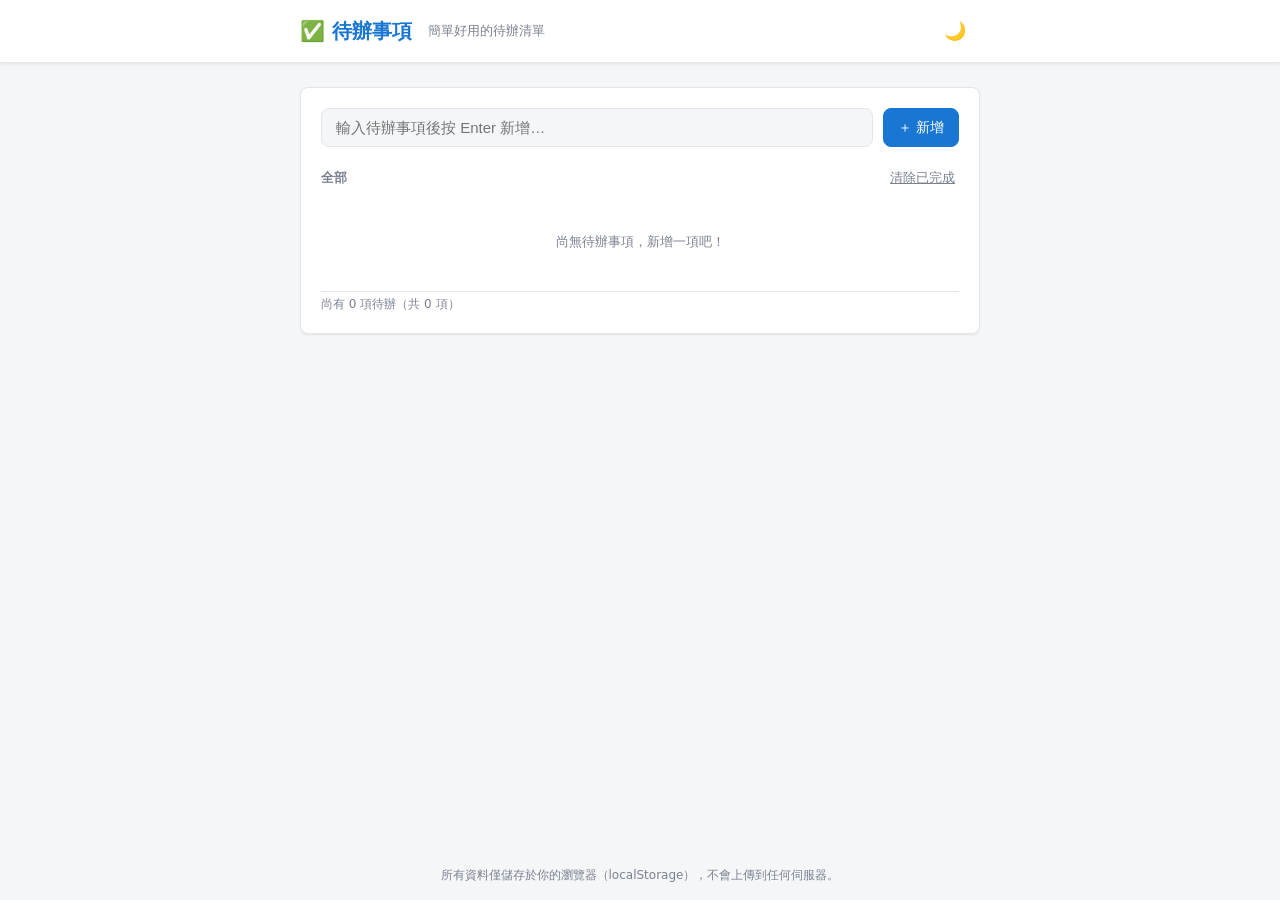
==== 待辦事項/index.html @ 34df11ca "新增待辦事項工具，並加入工具首頁 Co-Authored-By: Claude Sonnet 5 <noreply@anthropic.com> Claude-Session: https://cla" ====
<!DOCTYPE html>
<html lang="zh-Hant">
<head>
  <meta charset="UTF-8">
  <meta name="viewport" content="width=device-width, initial-scale=1.0">
  <title>待辦事項</title>
  <link rel="icon" href="data:image/svg+xml,<svg xmlns='http://www.w3.org/2000/svg' viewBox='0 0 100 100'><text y='.9em' font-size='90'>✅</text></svg>">
  <link rel="stylesheet" href="style.css">
</head>
<body>
  <header class="topbar">
    <div class="topbar-inner">
      <a class="logo" href="#">✅ 待辦事項</a>
      <span class="tagline">簡單好用的待辦清單</span>
      <button id="themeToggle" class="btn btn-ghost" title="切換深色模式">🌙</button>
    </div>
  </header>

  <main class="layout">
    <section class="panel">
      <form id="addForm" class="add-form">
        <input type="text" id="todoInput" class="todo-input" placeholder="輸入待辦事項後按 Enter 新增…" maxlength="200" autocomplete="off">
        <button type="submit" class="btn btn-primary">＋ 新增</button>
      </form>

      <div class="filters">
        <span class="filter-label">全部</span>
        <button id="clearCompletedBtn" class="btn btn-ghost-text">清除已完成</button>
      </div>

      <ul id="todoList" class="todo-list"></ul>

      <div class="panel-footer">
        <span id="itemsLeft">尚有 0 項待辦</span>
      </div>
    </section>
  </main>

  <footer class="footer">
    <p>所有資料僅儲存於你的瀏覽器（localStorage），不會上傳到任何伺服器。</p>
  </footer>

  <script src="script.js"></script>
</body>
</html>
---- 待辦事項/style.css ----
:root {
  --bg: #f5f6f8;
  --surface: #ffffff;
  --border: #e2e5ea;
  --text: #2b2f36;
  --text-muted: #7a8190;
  --primary: #1976d2;
  --primary-hover: #125ea3;
  --danger: #c62828;
  --danger-hover: #a51f1f;
  --active-item: #e3f2fd;
  --shadow: 0 1px 3px rgba(0, 0, 0, 0.08);
  --radius: 8px;
}

[data-theme="dark"] {
  --bg: #1c1f24;
  --surface: #262a31;
  --border: #3a3f48;
  --text: #e6e8eb;
  --text-muted: #9aa1ad;
  --primary: #4a9eff;
  --primary-hover: #6fb2ff;
  --active-item: #223247;
  --shadow: 0 1px 3px rgba(0, 0, 0, 0.4);
}

* {
  margin: 0;
  padding: 0;
  box-sizing: border-box;
}

html, body {
  height: 100%;
}

body {
  font-family: "PingFang TC", "Microsoft JhengHei", "Noto Sans TC", system-ui, sans-serif;
  background: var(--bg);
  color: var(--text);
  display: flex;
  flex-direction: column;
}

/* ── 頂部列 ─────────────────────────── */
.topbar {
  background: var(--surface);
  border-bottom: 1px solid var(--border);
  box-shadow: var(--shadow);
  position: sticky;
  top: 0;
  z-index: 10;
}

.topbar-inner {
  max-width: 720px;
  margin: 0 auto;
  padding: 12px 20px;
  display: flex;
  align-items: center;
  gap: 16px;
}

.logo {
  font-size: 20px;
  font-weight: 700;
  color: var(--primary);
  text-decoration: none;
  white-space: nowrap;
}

.tagline {
  color: var(--text-muted);
  font-size: 13px;
  flex: 1;
}

/* ── 版面 ─────────────────────────── */
.layout {
  flex: 1;
  max-width: 720px;
  width: 100%;
  margin: 24px auto;
  padding: 0 20px;
}

.panel {
  background: var(--surface);
  border: 1px solid var(--border);
  border-radius: var(--radius);
  box-shadow: var(--shadow);
  padding: 20px;
  display: flex;
  flex-direction: column;
  gap: 16px;
}

/* ── 新增表單 ─────────────────────────── */
.add-form {
  display: flex;
  gap: 10px;
}

.todo-input {
  flex: 1;
  padding: 10px 14px;
  font-size: 15px;
  border: 1px solid var(--border);
  border-radius: var(--radius);
  background: var(--bg);
  color: var(--text);
  outline: none;
}

.todo-input:focus {
  border-color: var(--primary);
}

/* ── 篩選列 ─────────────────────────── */
.filters {
  display: flex;
  align-items: center;
  justify-content: space-between;
  gap: 10px;
  flex-wrap: wrap;
}

.filter-label {
  font-size: 13px;
  font-weight: 600;
  color: var(--text-muted);
}

/* ── 待辦清單 ─────────────────────────── */
.todo-list {
  list-style: none;
  display: flex;
  flex-direction: column;
  min-height: 60px;
}

.todo-item {
  display: flex;
  align-items: center;
  gap: 12px;
  padding: 12px 4px;
  border-bottom: 1px solid var(--border);
}

.todo-item:last-child {
  border-bottom: none;
}

.todo-checkbox {
  width: 20px;
  height: 20px;
  flex-shrink: 0;
  accent-color: var(--primary);
  cursor: pointer;
}

.todo-text {
  flex: 1;
  font-size: 15px;
  word-break: break-word;
  outline: none;
}

.todo-item.completed .todo-text {
  color: var(--text-muted);
  text-decoration: line-through;
}

.todo-delete {
  flex-shrink: 0;
  width: 28px;
  height: 28px;
  border: none;
  background: transparent;
  color: var(--text-muted);
  font-size: 16px;
  border-radius: 50%;
  cursor: pointer;
  display: flex;
  align-items: center;
  justify-content: center;
  transition: background 0.15s, color 0.15s;
}

.todo-delete:hover {
  background: var(--danger);
  color: #fff;
}

.no-result {
  color: var(--text-muted);
  font-size: 13px;
  text-align: center;
  padding: 24px 0;
}

/* ── 面板頁尾 ─────────────────────────── */
.panel-footer {
  font-size: 12px;
  color: var(--text-muted);
  padding-top: 4px;
  border-top: 1px solid var(--border);
}

/* ── 按鈕 ─────────────────────────── */
.btn {
  padding: 8px 14px;
  border: 1px solid var(--border);
  border-radius: var(--radius);
  background: var(--surface);
  color: var(--text);
  font-size: 14px;
  cursor: pointer;
  transition: background 0.15s, border-color 0.15s;
  white-space: nowrap;
}

.btn:hover {
  background: var(--bg);
}

.btn-primary {
  background: var(--primary);
  border-color: var(--primary);
  color: #fff;
}

.btn-primary:hover {
  background: var(--primary-hover);
  border-color: var(--primary-hover);
}

.btn-ghost {
  border: none;
  background: transparent;
  font-size: 18px;
}

.btn-ghost-text {
  border: none;
  background: transparent;
  color: var(--text-muted);
  font-size: 13px;
  cursor: pointer;
  text-decoration: underline;
  padding: 6px 4px;
}

.btn-ghost-text:hover {
  color: var(--danger);
}

/* ── 頁尾 ─────────────────────────── */
.footer {
  text-align: center;
  padding: 16px;
  font-size: 12px;
  color: var(--text-muted);
}

/* ── 響應式 ─────────────────────────── */
@media (max-width: 600px) {
  .tagline {
    display: none;
  }

  .filters {
    flex-direction: column;
    align-items: stretch;
  }

  .filter-tabs {
    justify-content: center;
  }
}
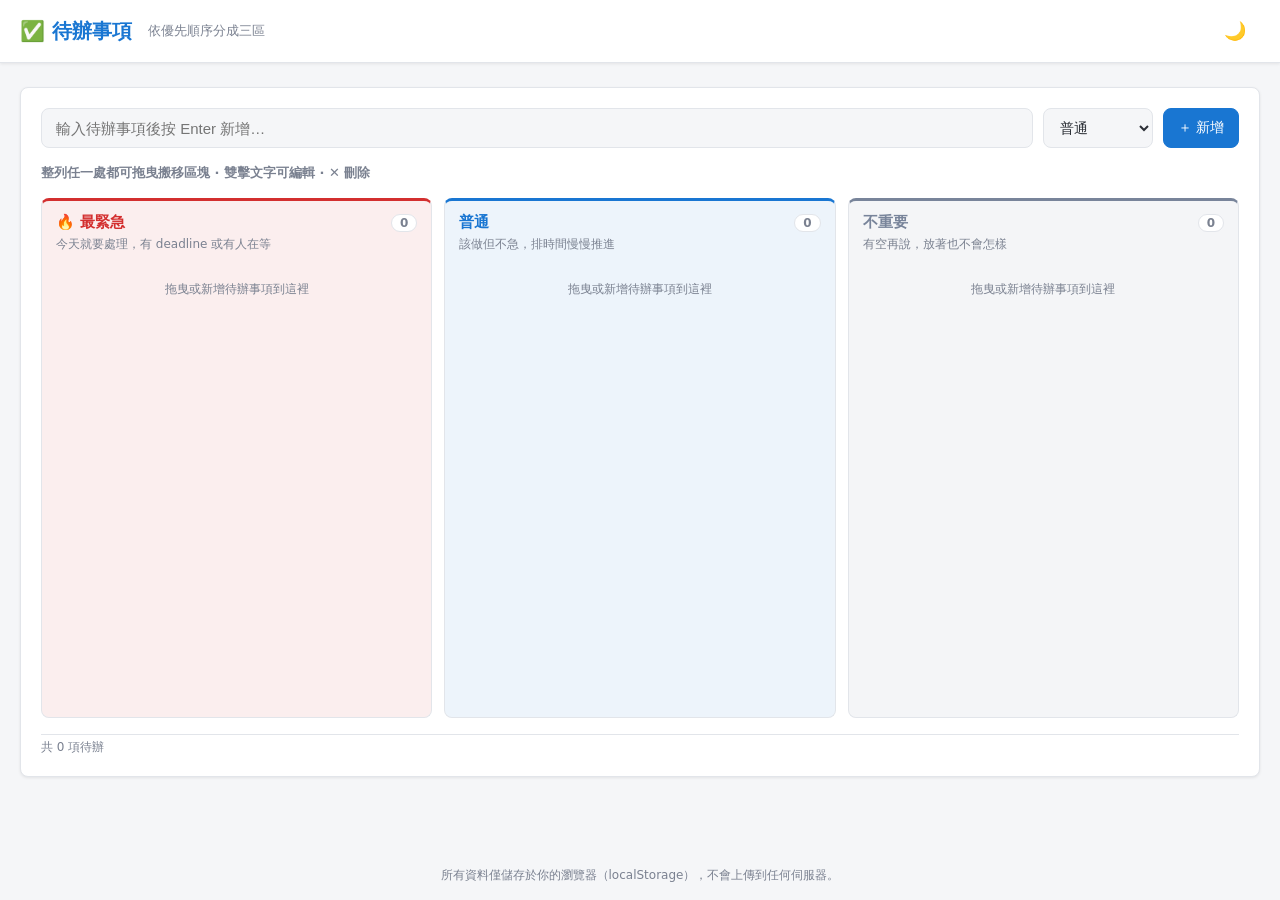
==== commit 41dc43b7: "待辦事項改為最緊急／普通／不重要三區看板 - 版面改成並排三欄，可拖曳搬移區塊並在欄內排序 - 文字改為雙擊才編輯，整列任一處都能拖曳 - 移除勾選框與清除已完成，完成的事項直接刪除 - 加寬版面並提" ====
--- a/待辦事項/index.html
+++ b/待辦事項/index.html
@@ -11,7 +11,7 @@
   <header class="topbar">
     <div class="topbar-inner">
       <a class="logo" href="#">✅ 待辦事項</a>
-      <span class="tagline">簡單好用的待辦清單</span>
+      <span class="tagline">依優先順序分成三區</span>
       <button id="themeToggle" class="btn btn-ghost" title="切換深色模式">🌙</button>
     </div>
   </header>
@@ -20,15 +20,46 @@
     <section class="panel">
       <form id="addForm" class="add-form">
         <input type="text" id="todoInput" class="todo-input" placeholder="輸入待辦事項後按 Enter 新增…" maxlength="200" autocomplete="off">
+        <select id="levelSelect" class="level-select" title="選擇區塊">
+          <option value="high">🔥 最緊急</option>
+          <option value="normal" selected>普通</option>
+          <option value="low">不重要</option>
+        </select>
         <button type="submit" class="btn btn-primary">＋ 新增</button>
       </form>
 
       <div class="filters">
-        <span class="filter-label">全部</span>
-        <button id="clearCompletedBtn" class="btn btn-ghost-text">清除已完成</button>
+        <span class="filter-label">整列任一處都可拖曳搬移區塊 · 雙擊文字可編輯 · ✕ 刪除</span>
       </div>
 
-      <ul id="todoList" class="todo-list"></ul>
+      <div class="board">
+        <div class="column high" data-level="high">
+          <div class="column-head">
+            <span class="column-title">🔥 最緊急</span>
+            <span class="column-count" data-count="high">0</span>
+          </div>
+          <p class="column-desc">今天就要處理，有 deadline 或有人在等</p>
+          <ul class="todo-list" data-list="high"></ul>
+        </div>
+
+        <div class="column normal" data-level="normal">
+          <div class="column-head">
+            <span class="column-title">普通</span>
+            <span class="column-count" data-count="normal">0</span>
+          </div>
+          <p class="column-desc">該做但不急，排時間慢慢推進</p>
+          <ul class="todo-list" data-list="normal"></ul>
+        </div>
+
+        <div class="column low" data-level="low">
+          <div class="column-head">
+            <span class="column-title">不重要</span>
+            <span class="column-count" data-count="low">0</span>
+          </div>
+          <p class="column-desc">有空再說，放著也不會怎樣</p>
+          <ul class="todo-list" data-list="low"></ul>
+        </div>
+      </div>
 
       <div class="panel-footer">
         <span id="itemsLeft">尚有 0 項待辦</span>
--- a/待辦事項/style.css
+++ b/待辦事項/style.css
@@ -11,6 +11,11 @@
   --active-item: #e3f2fd;
   --shadow: 0 1px 3px rgba(0, 0, 0, 0.08);
   --radius: 8px;
+
+  --high: #d32f2f;
+  --normal: #1976d2;
+  --low: #78849a;
+  --col-tint: 8%;
 }
 
 [data-theme="dark"] {
@@ -23,6 +28,11 @@
   --primary-hover: #6fb2ff;
   --active-item: #223247;
   --shadow: 0 1px 3px rgba(0, 0, 0, 0.4);
+
+  --high: #ef5350;
+  --normal: #4a9eff;
+  --low: #9aa5b5;
+  --col-tint: 14%;
 }
 
 * {
@@ -54,7 +64,7 @@
 }
 
 .topbar-inner {
-  max-width: 720px;
+  max-width: 1440px;
   margin: 0 auto;
   padding: 12px 20px;
   display: flex;
@@ -79,7 +89,7 @@
 /* ── 版面 ─────────────────────────── */
 .layout {
   flex: 1;
-  max-width: 720px;
+  max-width: 1440px;
   width: 100%;
   margin: 24px auto;
   padding: 0 20px;
@@ -104,6 +114,7 @@
 
 .todo-input {
   flex: 1;
+  min-width: 0;
   padding: 10px 14px;
   font-size: 15px;
   border: 1px solid var(--border);
@@ -114,6 +125,22 @@
 }
 
 .todo-input:focus {
+  border-color: var(--primary);
+}
+
+.level-select {
+  padding: 10px 12px;
+  font-size: 14px;
+  font-family: inherit;
+  border: 1px solid var(--border);
+  border-radius: var(--radius);
+  background: var(--bg);
+  color: var(--text);
+  cursor: pointer;
+  outline: none;
+}
+
+.level-select:focus {
   border-color: var(--primary);
 }
 
@@ -132,32 +159,95 @@
   color: var(--text-muted);
 }
 
+/* ── 三個區塊 ─────────────────────────── */
+.board {
+  display: grid;
+  grid-template-columns: repeat(3, 1fr);
+  align-items: start;
+  gap: 12px;
+}
+
+.column {
+  border: 1px solid var(--border);
+  border-top: 3px solid var(--c, var(--border));
+  border-radius: var(--radius);
+  background: color-mix(in srgb, var(--c, var(--surface)) var(--col-tint), var(--surface));
+  padding: 12px 14px;
+  display: flex;
+  flex-direction: column;
+  gap: 4px;
+  /* 至少這麼高，內容多了就自己往下長 */
+  min-height: 520px;
+  transition: box-shadow 0.15s;
+}
+
+.column.high { --c: var(--high); }
+.column.normal { --c: var(--normal); }
+.column.low { --c: var(--low); }
+
+.column.drag-over {
+  box-shadow: inset 0 0 0 2px var(--c);
+}
+
+.column-head {
+  display: flex;
+  align-items: center;
+  justify-content: space-between;
+  gap: 8px;
+}
+
+.column-title {
+  font-size: 15px;
+  font-weight: 700;
+  color: var(--c);
+}
+
+.column-count {
+  font-size: 12px;
+  font-weight: 600;
+  color: var(--text-muted);
+  background: var(--surface);
+  border: 1px solid var(--border);
+  border-radius: 999px;
+  padding: 1px 8px;
+}
+
+.column-desc {
+  font-size: 12px;
+  color: var(--text-muted);
+  margin-bottom: 4px;
+}
+
 /* ── 待辦清單 ─────────────────────────── */
 .todo-list {
   list-style: none;
   display: flex;
   flex-direction: column;
-  min-height: 60px;
+  flex: 1;
 }
 
 .todo-item {
   display: flex;
   align-items: center;
-  gap: 12px;
-  padding: 12px 4px;
+  gap: 8px;
+  padding: 8px 4px;
   border-bottom: 1px solid var(--border);
+  cursor: grab;
+  /* 整列任何位置都能拖：預設不讓滑鼠選取文字 */
+  user-select: none;
+  -webkit-user-select: none;
+}
+
+.todo-item:active {
+  cursor: grabbing;
 }
 
 .todo-item:last-child {
   border-bottom: none;
 }
 
-.todo-checkbox {
-  width: 20px;
-  height: 20px;
-  flex-shrink: 0;
-  accent-color: var(--primary);
-  cursor: pointer;
+.todo-item.dragging {
+  opacity: 0.4;
 }
 
 .todo-text {
@@ -167,19 +257,43 @@
   outline: none;
 }
 
-.todo-item.completed .todo-text {
-  color: var(--text-muted);
-  text-decoration: line-through;
+/* 雙擊進入編輯後才恢復文字游標與選取 */
+.todo-text.editing {
+  cursor: text;
+  user-select: text;
+  -webkit-user-select: text;
+  background: var(--surface);
+  border-radius: 4px;
+  box-shadow: 0 0 0 2px var(--c, var(--primary));
+  padding: 1px 4px;
+}
+
+.todo-move {
+  flex-shrink: 0;
+  border: 1px solid var(--border);
+  border-radius: 6px;
+  background: var(--surface);
+  color: var(--text-muted);
+  font-size: 12px;
+  font-family: inherit;
+  padding: 2px 4px;
+  cursor: pointer;
+  outline: none;
+}
+
+.todo-move:hover {
+  color: var(--text);
+  border-color: var(--c, var(--primary));
 }
 
 .todo-delete {
   flex-shrink: 0;
-  width: 28px;
-  height: 28px;
+  width: 26px;
+  height: 26px;
   border: none;
   background: transparent;
   color: var(--text-muted);
-  font-size: 16px;
+  font-size: 15px;
   border-radius: 50%;
   cursor: pointer;
   display: flex;
@@ -195,9 +309,9 @@
 
 .no-result {
   color: var(--text-muted);
-  font-size: 13px;
+  font-size: 12px;
   text-align: center;
-  padding: 24px 0;
+  padding: 20px 0;
 }
 
 /* ── 面板頁尾 ─────────────────────────── */
@@ -242,20 +356,6 @@
   font-size: 18px;
 }
 
-.btn-ghost-text {
-  border: none;
-  background: transparent;
-  color: var(--text-muted);
-  font-size: 13px;
-  cursor: pointer;
-  text-decoration: underline;
-  padding: 6px 4px;
-}
-
-.btn-ghost-text:hover {
-  color: var(--danger);
-}
-
 /* ── 頁尾 ─────────────────────────── */
 .footer {
   text-align: center;
@@ -265,17 +365,28 @@
 }
 
 /* ── 響應式 ─────────────────────────── */
-@media (max-width: 600px) {
+@media (max-width: 760px) {
   .tagline {
     display: none;
   }
 
-  .filters {
-    flex-direction: column;
-    align-items: stretch;
-  }
-
-  .filter-tabs {
-    justify-content: center;
-  }
-}
+  .add-form {
+    flex-wrap: wrap;
+  }
+
+  .todo-input {
+    flex: 1 1 100%;
+  }
+
+  .level-select {
+    flex: 1;
+  }
+
+  .board {
+    grid-template-columns: 1fr;
+  }
+
+  .column {
+    min-height: 0;
+  }
+}
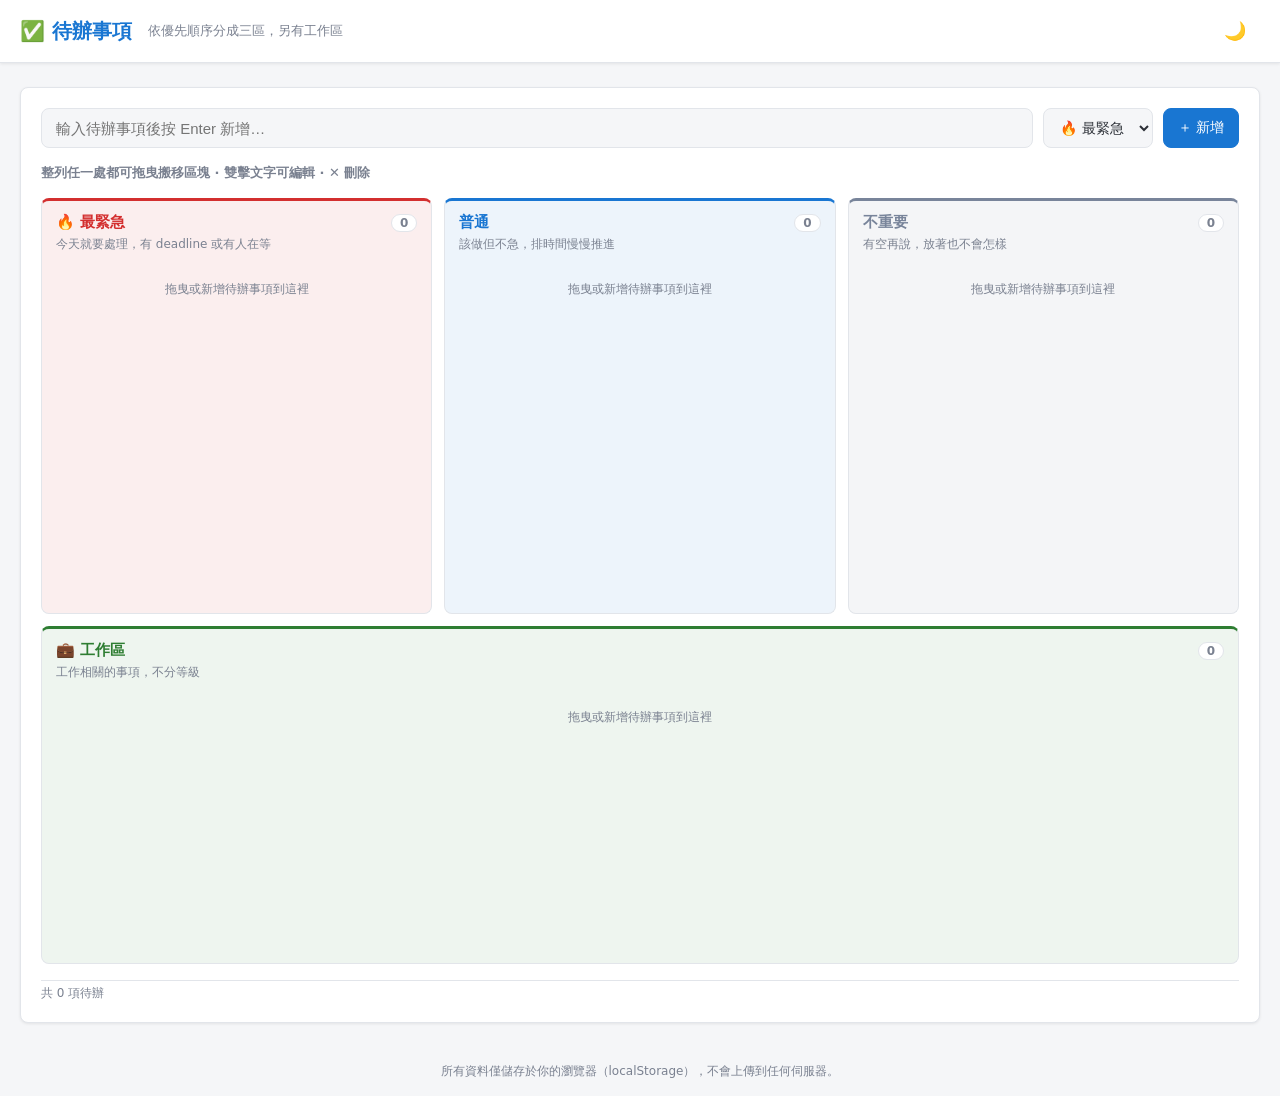
==== commit 35e81c85: "待辦事項新增「工作區」區塊 工作區橫跨整排放在三區下方，不分等級，新增時預設改為最緊急。  Co-Authored-By: Claude Opus 5 <noreply@anthropic.com>" ====
--- a/待辦事項/index.html
+++ b/待辦事項/index.html
@@ -11,7 +11,7 @@
   <header class="topbar">
     <div class="topbar-inner">
       <a class="logo" href="#">✅ 待辦事項</a>
-      <span class="tagline">依優先順序分成三區</span>
+      <span class="tagline">依優先順序分成三區，另有工作區</span>
       <button id="themeToggle" class="btn btn-ghost" title="切換深色模式">🌙</button>
     </div>
   </header>
@@ -21,9 +21,10 @@
       <form id="addForm" class="add-form">
         <input type="text" id="todoInput" class="todo-input" placeholder="輸入待辦事項後按 Enter 新增…" maxlength="200" autocomplete="off">
         <select id="levelSelect" class="level-select" title="選擇區塊">
-          <option value="high">🔥 最緊急</option>
-          <option value="normal" selected>普通</option>
+          <option value="high" selected>🔥 最緊急</option>
+          <option value="normal">普通</option>
           <option value="low">不重要</option>
+          <option value="work">💼 工作區</option>
         </select>
         <button type="submit" class="btn btn-primary">＋ 新增</button>
       </form>
@@ -59,6 +60,15 @@
           <p class="column-desc">有空再說，放著也不會怎樣</p>
           <ul class="todo-list" data-list="low"></ul>
         </div>
+
+        <div class="column work" data-level="work">
+          <div class="column-head">
+            <span class="column-title">💼 工作區</span>
+            <span class="column-count" data-count="work">0</span>
+          </div>
+          <p class="column-desc">工作相關的事項，不分等級</p>
+          <ul class="todo-list" data-list="work"></ul>
+        </div>
       </div>
 
       <div class="panel-footer">
--- a/待辦事項/style.css
+++ b/待辦事項/style.css
@@ -15,6 +15,7 @@
   --high: #d32f2f;
   --normal: #1976d2;
   --low: #78849a;
+  --work: #2e7d32;
   --col-tint: 8%;
 }
 
@@ -32,6 +33,7 @@
   --high: #ef5350;
   --normal: #4a9eff;
   --low: #9aa5b5;
+  --work: #66bb6a;
   --col-tint: 14%;
 }
 
@@ -177,13 +179,20 @@
   flex-direction: column;
   gap: 4px;
   /* 至少這麼高，內容多了就自己往下長 */
-  min-height: 520px;
+  min-height: 416px;
   transition: box-shadow 0.15s;
 }
 
 .column.high { --c: var(--high); }
 .column.normal { --c: var(--normal); }
 .column.low { --c: var(--low); }
+.column.work { --c: var(--work); }
+
+/* 工作區不分等級，橫跨整排放在三區下方 */
+.column.work {
+  grid-column: 1 / -1;
+  min-height: 338px;
+}
 
 .column.drag-over {
   box-shadow: inset 0 0 0 2px var(--c);
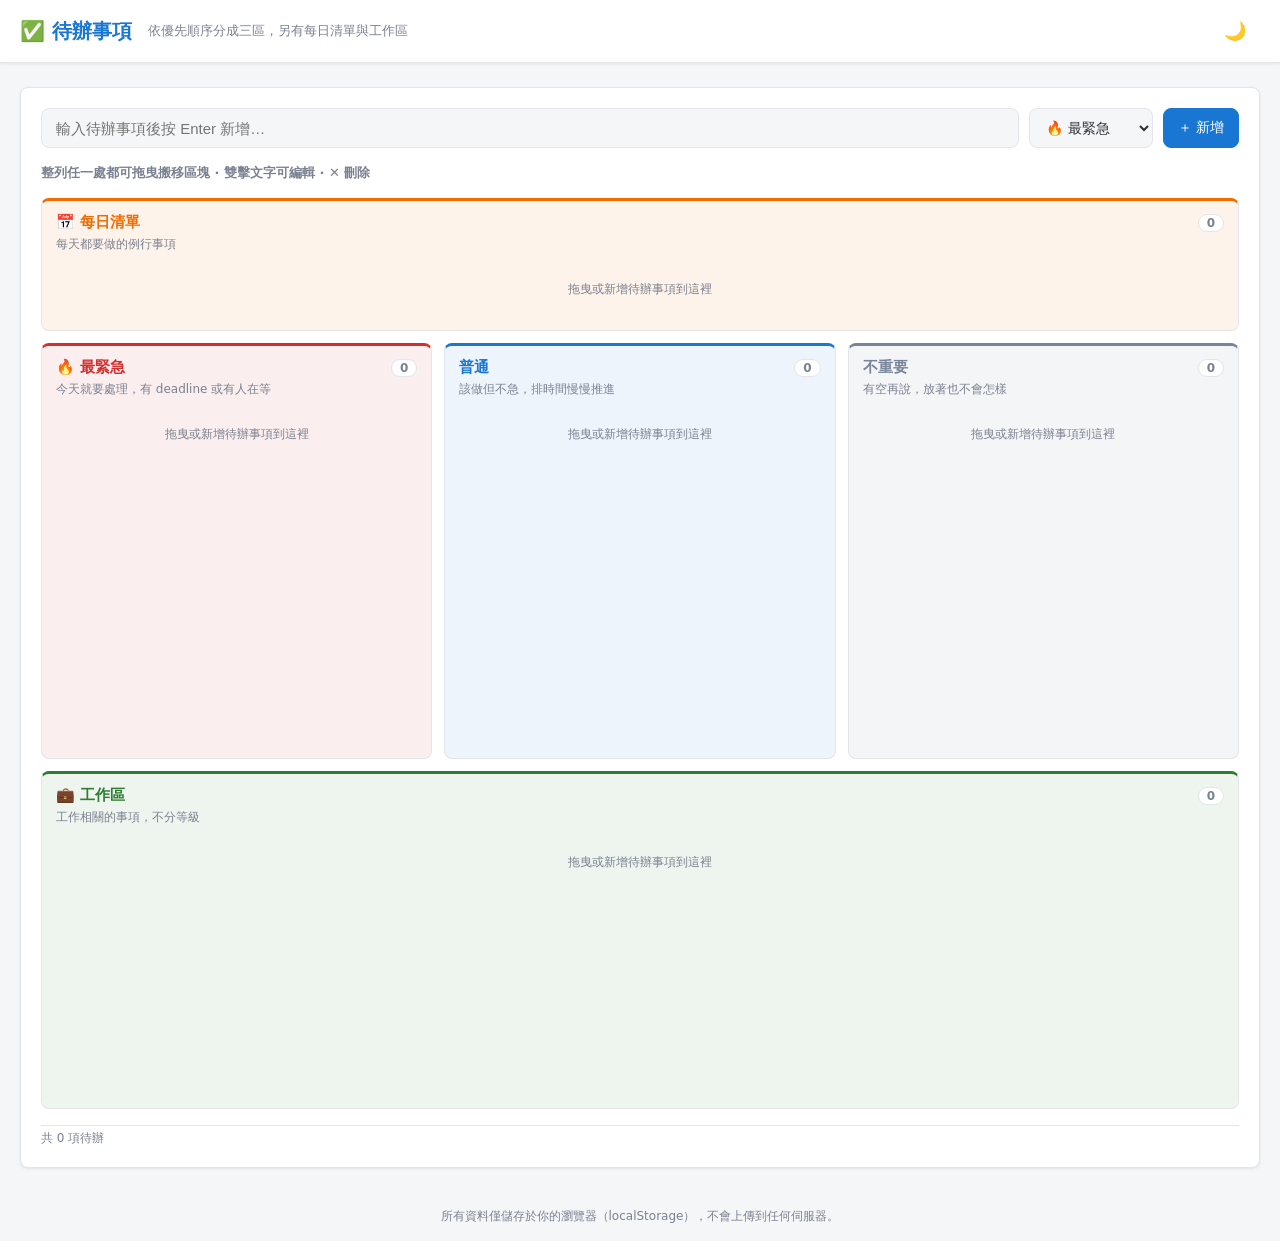
==== commit 4c9c8dad: "待辦事項新增「每日清單」區塊 Co-Authored-By: Claude Opus 5.5 <noreply@anthropic.com>" ====
--- a/待辦事項/index.html
+++ b/待辦事項/index.html
@@ -11,7 +11,7 @@
   <header class="topbar">
     <div class="topbar-inner">
       <a class="logo" href="#">✅ 待辦事項</a>
-      <span class="tagline">依優先順序分成三區，另有工作區</span>
+      <span class="tagline">依優先順序分成三區，另有每日清單與工作區</span>
       <button id="themeToggle" class="btn btn-ghost" title="切換深色模式">🌙</button>
     </div>
   </header>
@@ -25,6 +25,7 @@
           <option value="normal">普通</option>
           <option value="low">不重要</option>
           <option value="work">💼 工作區</option>
+          <option value="daily">📅 每日清單</option>
         </select>
         <button type="submit" class="btn btn-primary">＋ 新增</button>
       </form>
@@ -34,6 +35,15 @@
       </div>
 
       <div class="board">
+        <div class="column daily" data-level="daily">
+          <div class="column-head">
+            <span class="column-title">📅 每日清單</span>
+            <span class="column-count" data-count="daily">0</span>
+          </div>
+          <p class="column-desc">每天都要做的例行事項</p>
+          <ul class="todo-list" data-list="daily"></ul>
+        </div>
+
         <div class="column high" data-level="high">
           <div class="column-head">
             <span class="column-title">🔥 最緊急</span>
--- a/待辦事項/style.css
+++ b/待辦事項/style.css
@@ -16,6 +16,7 @@
   --normal: #1976d2;
   --low: #78849a;
   --work: #2e7d32;
+  --daily: #ef6c00;
   --col-tint: 8%;
 }
 
@@ -34,6 +35,7 @@
   --normal: #4a9eff;
   --low: #9aa5b5;
   --work: #66bb6a;
+  --daily: #ffa726;
   --col-tint: 14%;
 }
 
@@ -187,11 +189,18 @@
 .column.normal { --c: var(--normal); }
 .column.low { --c: var(--low); }
 .column.work { --c: var(--work); }
+.column.daily { --c: var(--daily); }
 
 /* 工作區不分等級，橫跨整排放在三區下方 */
 .column.work {
   grid-column: 1 / -1;
   min-height: 338px;
+}
+
+/* 每日清單同樣橫跨整排，放在最上面 */
+.column.daily {
+  grid-column: 1 / -1;
+  min-height: 0;
 }
 
 .column.drag-over {
